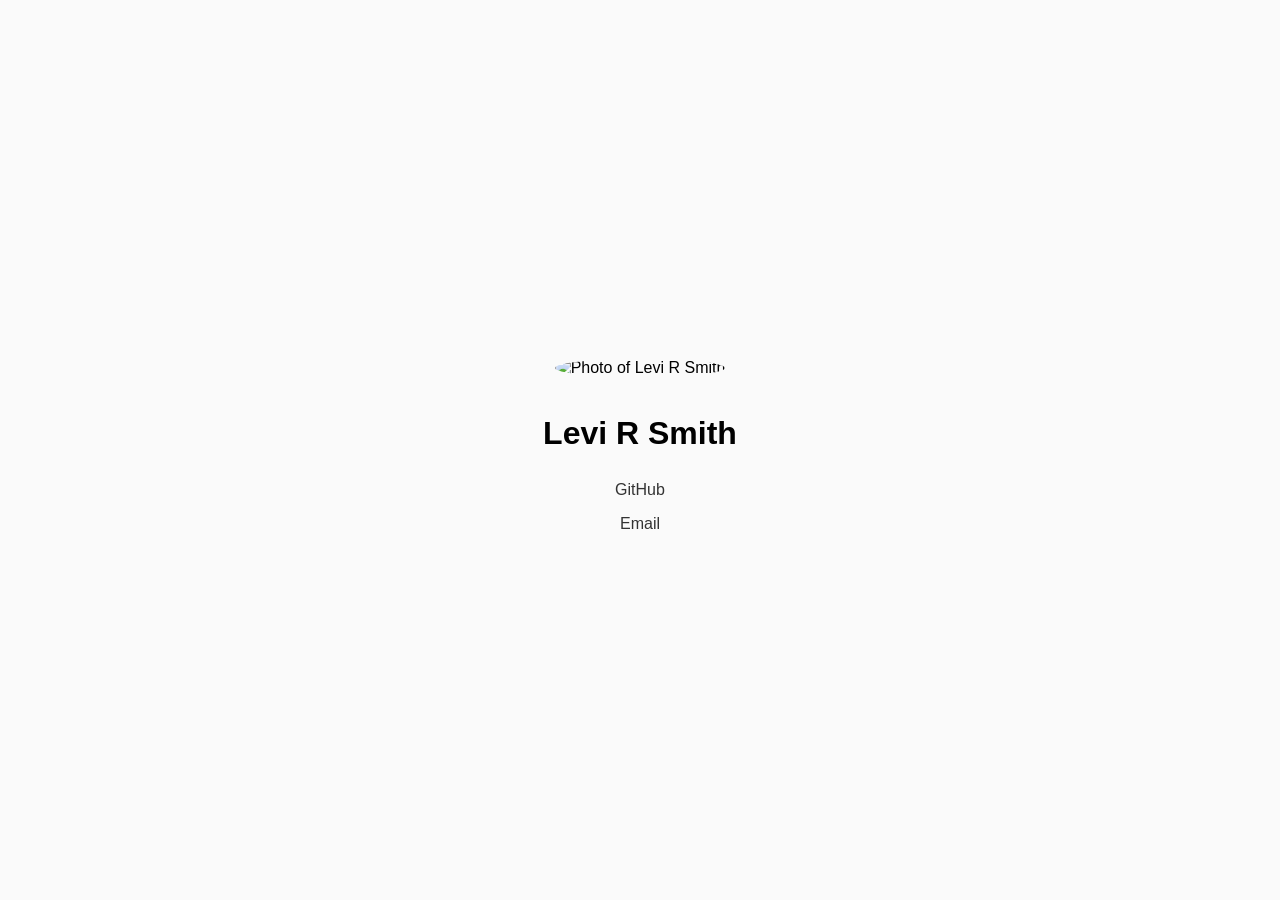
==== index.html @ dcf6ca4e "Create index.html" ====
<!DOCTYPE html>
<html lang="en">
<head>
  <meta charset="UTF-8">
  <title>Levi R Smith</title>
  <style>
    body { font-family: sans-serif; display: flex; flex-direction: column;
           align-items: center; justify-content: center; min-height: 100vh;
           margin: 0; background: #fafafa; }
    img { max-width: 200px; border-radius: 50%; margin-bottom: 1em; }
    a { margin: 0.5em; text-decoration: none; color: #333; }
  </style>
</head>
<body>
  <img src="your-photo.jpg" alt="Photo of Levi R Smith">
  <h1>Levi R Smith</h1>
  <a href="https://github.com/yourprofile">GitHub</a>
  <a href="mailto:you@levirsmith.com">Email</a>
</body>
</html>
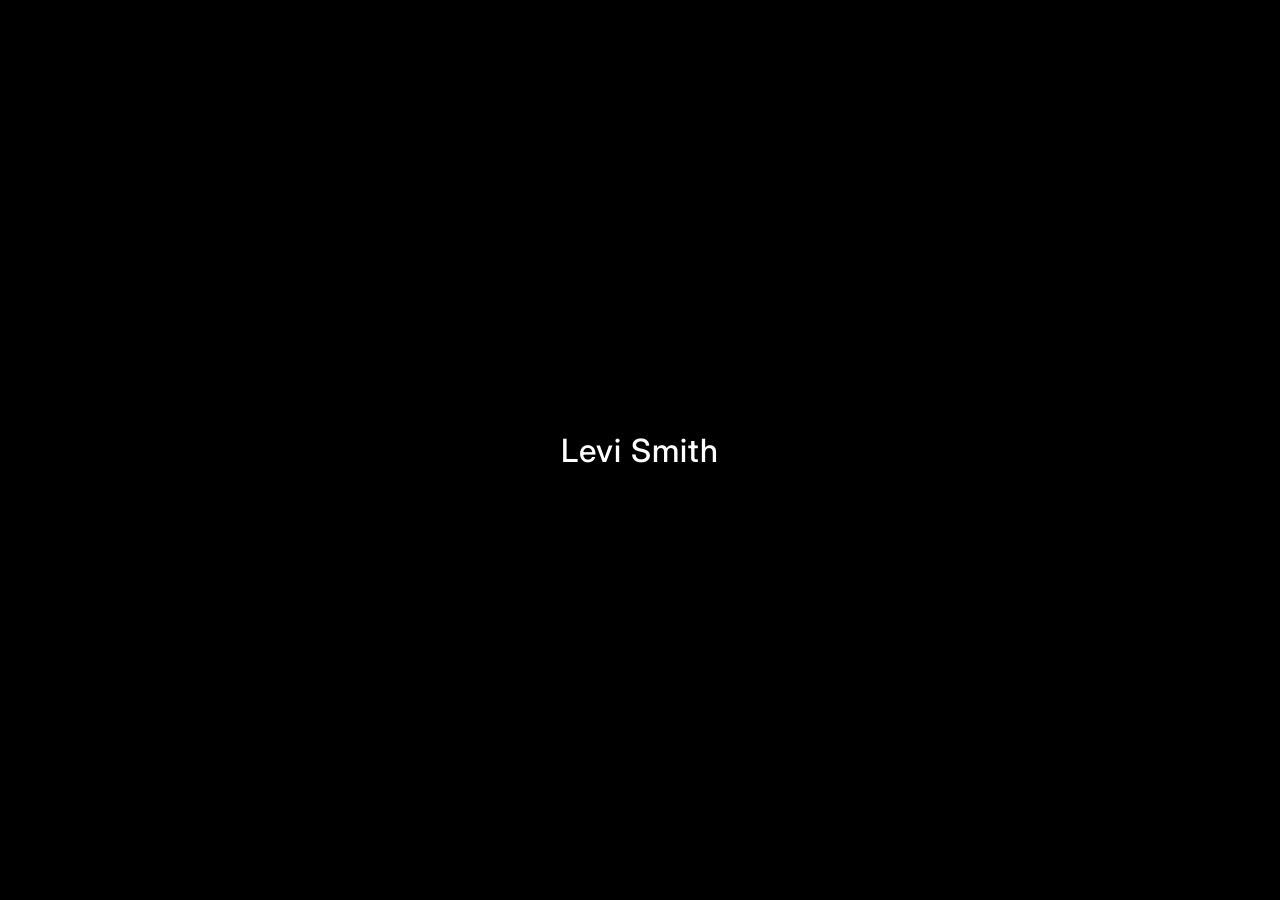
==== commit 57e3f774: "Update index.html changed background to black, removed photo and social links." ====
--- a/index.html
+++ b/index.html
@@ -2,19 +2,29 @@
 <html lang="en">
 <head>
   <meta charset="UTF-8">
-  <title>Levi R Smith</title>
+  <title>Levi Smith</title>
+  <link href="https://fonts.googleapis.com/css2?family=Inter:wght@300;500&display=swap" rel="stylesheet">
   <style>
-    body { font-family: sans-serif; display: flex; flex-direction: column;
-           align-items: center; justify-content: center; min-height: 100vh;
-           margin: 0; background: #fafafa; }
-    img { max-width: 200px; border-radius: 50%; margin-bottom: 1em; }
-    a { margin: 0.5em; text-decoration: none; color: #333; }
+    body {
+      font-family: 'Inter', sans-serif;
+      display: flex;
+      flex-direction: column;
+      align-items: center;
+      justify-content: center;
+      min-height: 100vh;
+      margin: 0;
+      background: #000;
+      color: #fff;
+    }
+    h1 {
+      font-weight: 500;
+      font-size: 2rem;
+      letter-spacing: 0.03em;
+      margin: 0;
+    }
   </style>
 </head>
 <body>
-  <img src="your-photo.jpg" alt="Photo of Levi R Smith">
-  <h1>Levi R Smith</h1>
-  <a href="https://github.com/yourprofile">GitHub</a>
-  <a href="mailto:you@levirsmith.com">Email</a>
+  <h1>Levi Smith</h1>
 </body>
 </html>
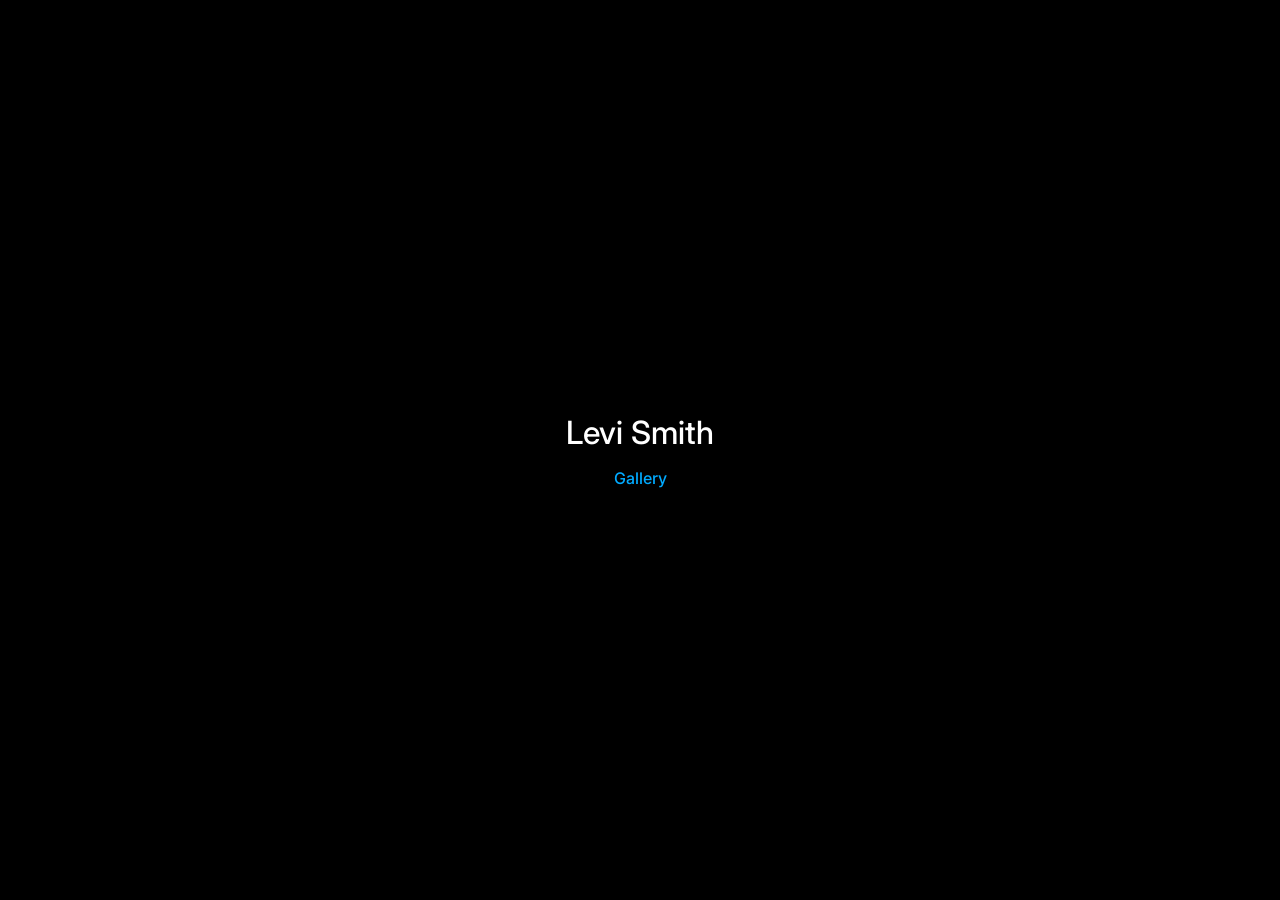
==== commit 3a88624d: "add photos link" ====
--- a/index.html
+++ b/index.html
@@ -19,12 +19,20 @@
     h1 {
       font-weight: 500;
       font-size: 2rem;
-      letter-spacing: 0.03em;
-      margin: 0;
+      margin: 0 0 1rem;
+    }
+    a {
+      color: #0af;
+      text-decoration: none;
+      font-weight: 500;
+    }
+    a:hover {
+      text-decoration: underline;
     }
   </style>
 </head>
 <body>
   <h1>Levi Smith</h1>
+  <a href="photos/">Gallery</a>
 </body>
 </html>
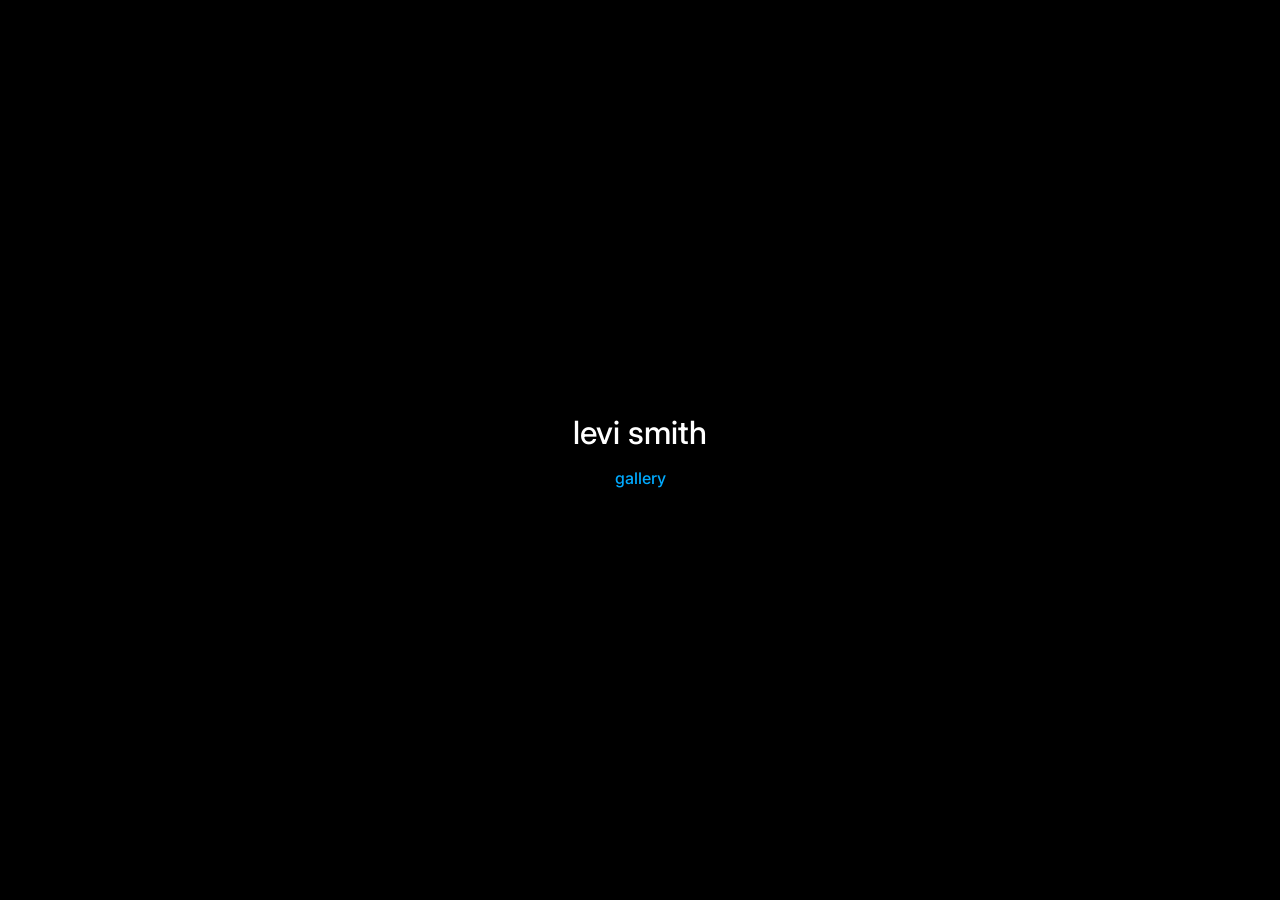
==== commit 82354d1f: "Update index.html made stuff lowercase" ====
--- a/index.html
+++ b/index.html
@@ -2,7 +2,7 @@
 <html lang="en">
 <head>
   <meta charset="UTF-8">
-  <title>Levi Smith</title>
+  <title>levi smith</title>
   <link href="https://fonts.googleapis.com/css2?family=Inter:wght@300;500&display=swap" rel="stylesheet">
   <style>
     body {
@@ -32,7 +32,7 @@
   </style>
 </head>
 <body>
-  <h1>Levi Smith</h1>
-  <a href="photos/">Gallery</a>
+  <h1>levi smith</h1>
+  <a href="photos/">gallery</a>
 </body>
 </html>
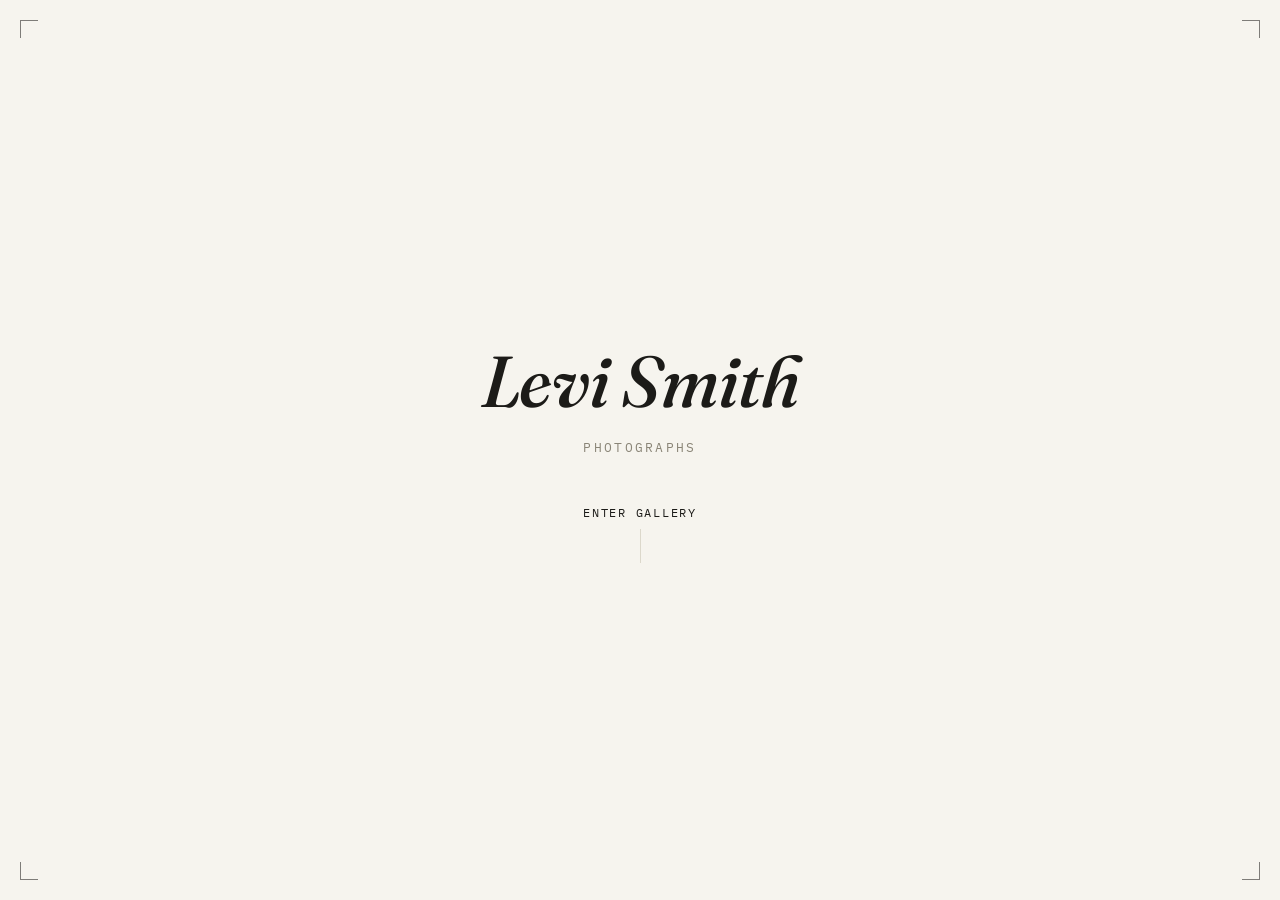
==== commit 335b9445: "Add files via upload" ====
--- a/index.html
+++ b/index.html
@@ -1,38 +1,27 @@
 <!DOCTYPE html>
 <html lang="en">
 <head>
-  <meta charset="UTF-8">
-  <title>levi smith</title>
-  <link href="https://fonts.googleapis.com/css2?family=Inter:wght@300;500&display=swap" rel="stylesheet">
-  <style>
-    body {
-      font-family: 'Inter', sans-serif;
-      display: flex;
-      flex-direction: column;
-      align-items: center;
-      justify-content: center;
-      min-height: 100vh;
-      margin: 0;
-      background: #000;
-      color: #fff;
-    }
-    h1 {
-      font-weight: 500;
-      font-size: 2rem;
-      margin: 0 0 1rem;
-    }
-    a {
-      color: #0af;
-      text-decoration: none;
-      font-weight: 500;
-    }
-    a:hover {
-      text-decoration: underline;
-    }
-  </style>
+  <meta charset="utf-8">
+  <meta name="viewport" content="width=device-width, initial-scale=1">
+  <title data-suffix="">levi smith</title>
+  <link rel="stylesheet" href="assets/css/site.css">
 </head>
 <body>
-  <h1>levi smith</h1>
-  <a href="photos/">gallery</a>
+  <span class="corner corner--tl"></span>
+  <span class="corner corner--tr"></span>
+  <span class="corner corner--bl"></span>
+  <span class="corner corner--br"></span>
+
+  <main class="home">
+    <h1 class="name" data-field="name">Levi Smith</h1>
+    <p class="tagline" data-field="tagline">photographs</p>
+    <a class="enter" href="photos/">
+      <span data-field="enterLabel">enter gallery</span>
+      <span class="enter-line"></span>
+    </a>
+  </main>
+
+  <script src="assets/js/fonts.js"></script>
+  <script src="assets/js/site.js"></script>
 </body>
 </html>
--- a/assets/css/site.css
+++ b/assets/css/site.css
@@ -0,0 +1,264 @@
+:root {
+  --color-bg: #f6f4ee;
+  --color-text: #1c1b18;
+  --color-muted: #8a8577;
+  --color-accent: #5c6b52;
+  --color-border: #dcd8cb;
+  --font-display: "Fraunces", serif;
+  --font-body: "Inter", sans-serif;
+  --font-mono: "IBM Plex Mono", monospace;
+}
+
+* { box-sizing: border-box; }
+
+html, body {
+  margin: 0;
+  padding: 0;
+  background: var(--color-bg);
+  color: var(--color-text);
+  font-family: var(--font-body);
+  -webkit-font-smoothing: antialiased;
+}
+
+body {
+  min-height: 100vh;
+  position: relative;
+}
+
+a { color: inherit; }
+
+/* corner ticks — the recurring mark that frames every page, like a slide mount */
+.corner {
+  position: fixed;
+  width: 18px;
+  height: 18px;
+  border-color: var(--color-muted);
+  opacity: 0.55;
+  z-index: 5;
+  pointer-events: none;
+}
+.corner--tl { top: 20px; left: 20px; border-top: 1px solid; border-left: 1px solid; }
+.corner--tr { top: 20px; right: 20px; border-top: 1px solid; border-right: 1px solid; }
+.corner--bl { bottom: 20px; left: 20px; border-bottom: 1px solid; border-left: 1px solid; }
+.corner--br { bottom: 20px; right: 20px; border-bottom: 1px solid; border-right: 1px solid; }
+
+@media (max-width: 640px) {
+  .corner { width: 12px; height: 12px; }
+  .corner--tl, .corner--tr { top: 12px; }
+  .corner--bl, .corner--br { bottom: 12px; }
+  .corner--tl, .corner--bl { left: 12px; }
+  .corner--tr, .corner--br { right: 12px; }
+}
+
+/* ---------- home ---------- */
+.home {
+  min-height: 100vh;
+  display: flex;
+  flex-direction: column;
+  align-items: center;
+  justify-content: center;
+  text-align: center;
+  padding: 2rem;
+}
+
+.home .name {
+  font-family: var(--font-display);
+  font-weight: 500;
+  font-size: clamp(2.5rem, 7vw, 4.5rem);
+  letter-spacing: -0.01em;
+  margin: 0;
+  font-style: italic;
+}
+
+.home .tagline {
+  font-family: var(--font-mono);
+  font-size: 0.8rem;
+  letter-spacing: 0.18em;
+  text-transform: uppercase;
+  color: var(--color-muted);
+  margin: 0.9rem 0 3rem;
+}
+
+.enter {
+  position: relative;
+  display: inline-flex;
+  flex-direction: column;
+  align-items: center;
+  gap: 0.6rem;
+  text-decoration: none;
+  font-family: var(--font-mono);
+  font-size: 0.78rem;
+  letter-spacing: 0.14em;
+  text-transform: uppercase;
+  color: var(--color-text);
+}
+
+.enter .enter-line {
+  width: 1px;
+  height: 34px;
+  background: var(--color-border);
+  transition: height 0.35s ease, background 0.35s ease;
+}
+
+.enter:hover .enter-line {
+  height: 48px;
+  background: var(--color-accent);
+}
+
+/* ---------- gallery ---------- */
+.gallery-page {
+  padding: 6rem 6vw 5rem;
+}
+
+@media (max-width: 640px) {
+  .gallery-page { padding: 5rem 1.25rem 4rem; }
+}
+
+.gallery-header {
+  text-align: center;
+  margin-bottom: 3.5rem;
+}
+
+.gallery-header .g-title {
+  font-family: var(--font-display);
+  font-style: italic;
+  font-weight: 500;
+  font-size: clamp(2rem, 5vw, 3rem);
+  margin: 0 0 0.5rem;
+}
+
+.gallery-header .g-note {
+  font-family: var(--font-mono);
+  font-size: 0.75rem;
+  letter-spacing: 0.16em;
+  text-transform: uppercase;
+  color: var(--color-muted);
+  margin: 0;
+}
+
+.grid {
+  display: grid;
+  grid-template-columns: repeat(auto-fit, minmax(260px, 1fr));
+  gap: 2px;
+  background: var(--color-border);
+  border: 1px solid var(--color-border);
+}
+
+.frame {
+  position: relative;
+  background: var(--color-bg);
+  overflow: hidden;
+  cursor: zoom-in;
+}
+
+.frame .frame-img-wrap {
+  aspect-ratio: 4 / 5;
+  overflow: hidden;
+}
+
+.frame img {
+  width: 100%;
+  height: 100%;
+  object-fit: cover;
+  display: block;
+  transition: transform 0.6s ease;
+}
+
+.frame:hover img {
+  transform: scale(1.04);
+}
+
+.frame .label {
+  position: absolute;
+  left: 0;
+  right: 0;
+  bottom: 0;
+  display: flex;
+  justify-content: space-between;
+  align-items: baseline;
+  gap: 0.5rem;
+  padding: 0.6rem 0.75rem;
+  background: linear-gradient(to top, rgba(0,0,0,0.55), rgba(0,0,0,0));
+  color: #f6f4ee;
+  font-family: var(--font-mono);
+  font-size: 0.68rem;
+  letter-spacing: 0.06em;
+  transform: translateY(100%);
+  transition: transform 0.3s ease;
+}
+
+.frame:hover .label { transform: translateY(0); }
+
+.frame .label .n { opacity: 0.65; }
+
+.back-link {
+  display: block;
+  text-align: center;
+  margin-top: 4rem;
+  font-family: var(--font-mono);
+  font-size: 0.75rem;
+  letter-spacing: 0.14em;
+  text-transform: uppercase;
+  text-decoration: none;
+  color: var(--color-muted);
+}
+
+.back-link:hover { color: var(--color-accent); }
+
+/* ---------- lightbox ---------- */
+.lightbox {
+  position: fixed;
+  inset: 0;
+  background: rgba(15, 14, 12, 0.94);
+  display: none;
+  align-items: center;
+  justify-content: center;
+  z-index: 50;
+  padding: 4vh 4vw;
+}
+
+.lightbox.open { display: flex; }
+
+.lightbox img {
+  max-width: 100%;
+  max-height: 84vh;
+  object-fit: contain;
+}
+
+.lightbox-caption {
+  position: fixed;
+  bottom: 3vh;
+  left: 0;
+  right: 0;
+  text-align: center;
+  font-family: var(--font-mono);
+  font-size: 0.75rem;
+  letter-spacing: 0.1em;
+  color: #f6f4ee;
+  opacity: 0.75;
+}
+
+.lightbox-close {
+  position: fixed;
+  top: 24px;
+  right: 28px;
+  font-family: var(--font-mono);
+  font-size: 0.75rem;
+  letter-spacing: 0.1em;
+  color: #f6f4ee;
+  background: none;
+  border: 1px solid rgba(246, 244, 238, 0.3);
+  padding: 0.4rem 0.7rem;
+  cursor: pointer;
+  text-transform: uppercase;
+}
+
+.lightbox-close:hover { border-color: #f6f4ee; }
+
+.empty-state {
+  text-align: center;
+  font-family: var(--font-mono);
+  font-size: 0.8rem;
+  color: var(--color-muted);
+  padding: 4rem 1rem;
+}
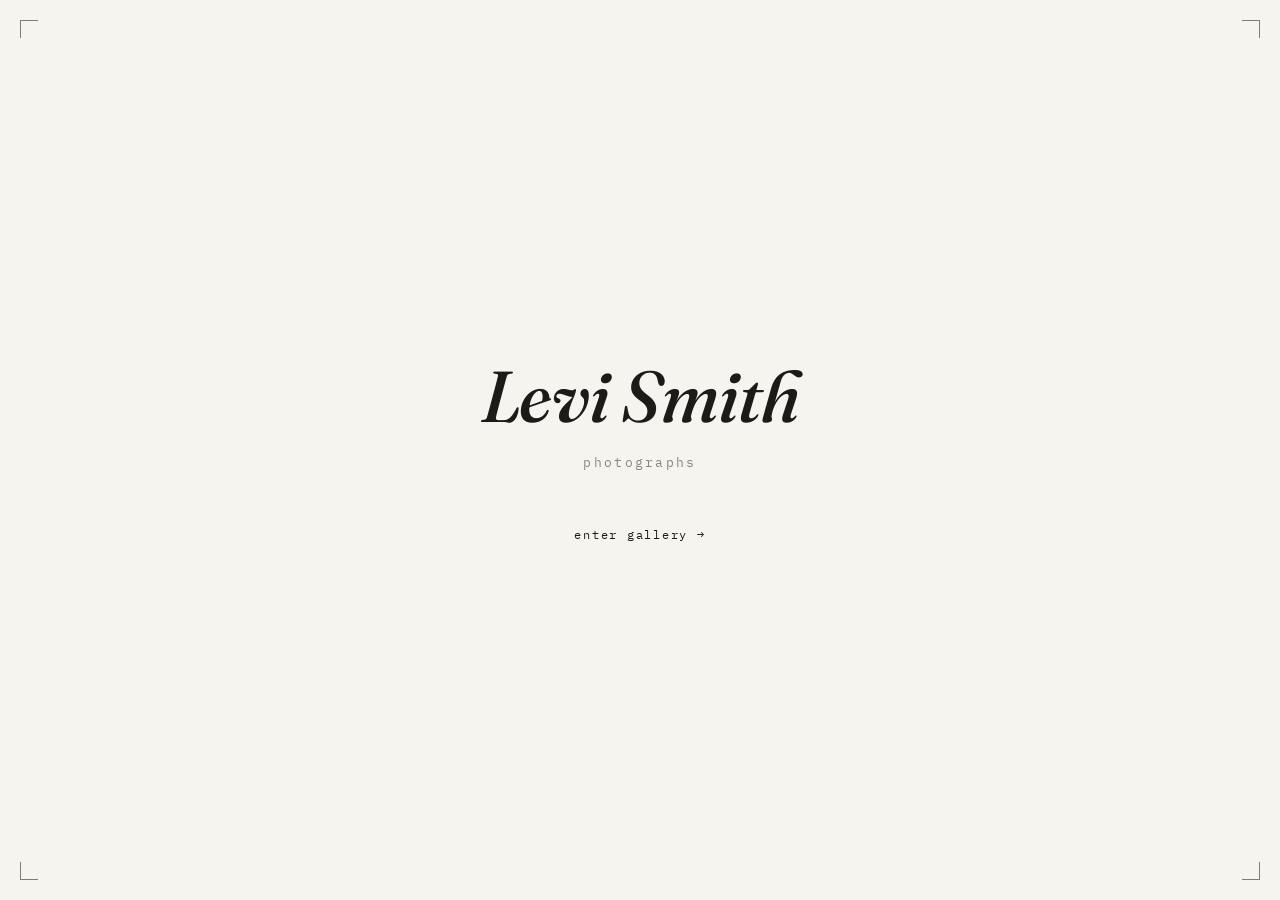
==== commit 7dc9aae8: "Update site design: arrow link, rounded gallery frames, label-case option Brings in a refreshed temp" ====
--- a/index.html
+++ b/index.html
@@ -17,7 +17,7 @@
     <p class="tagline" data-field="tagline">photographs</p>
     <a class="enter" href="photos/">
       <span data-field="enterLabel">enter gallery</span>
-      <span class="enter-line"></span>
+      <span class="enter-arrow" aria-hidden="true">&#8594;</span>
     </a>
   </main>
 
--- a/assets/css/site.css
+++ b/assets/css/site.css
@@ -7,6 +7,7 @@
   --font-display: "Fraunces", serif;
   --font-body: "Inter", sans-serif;
   --font-mono: "IBM Plex Mono", monospace;
+  --label-case: none;
 }
 
 * { box-sizing: border-box; }
@@ -74,7 +75,7 @@
   font-family: var(--font-mono);
   font-size: 0.8rem;
   letter-spacing: 0.18em;
-  text-transform: uppercase;
+  text-transform: var(--label-case);
   color: var(--color-muted);
   margin: 0.9rem 0 3rem;
 }
@@ -82,27 +83,30 @@
 .enter {
   position: relative;
   display: inline-flex;
-  flex-direction: column;
-  align-items: center;
-  gap: 0.6rem;
+  flex-direction: row;
+  align-items: center;
+  gap: 0.55rem;
   text-decoration: none;
   font-family: var(--font-mono);
   font-size: 0.78rem;
   letter-spacing: 0.14em;
-  text-transform: uppercase;
+  text-transform: var(--label-case);
   color: var(--color-text);
-}
-
-.enter .enter-line {
-  width: 1px;
-  height: 34px;
-  background: var(--color-border);
-  transition: height 0.35s ease, background 0.35s ease;
-}
-
-.enter:hover .enter-line {
-  height: 48px;
-  background: var(--color-accent);
+  padding: 0.4rem 0.2rem;
+}
+
+.enter .enter-arrow {
+  display: inline-block;
+  transition: transform 0.3s ease, color 0.3s ease;
+}
+
+.enter:hover .enter-arrow {
+  transform: translateX(7px);
+  color: var(--color-accent);
+}
+
+.enter:hover {
+  color: var(--color-accent);
 }
 
 /* ---------- gallery ---------- */
@@ -113,6 +117,22 @@
 @media (max-width: 640px) {
   .gallery-page { padding: 5rem 1.25rem 4rem; }
 }
+
+.home-link {
+  display: inline-flex;
+  align-items: center;
+  gap: 0.4rem;
+  margin-bottom: 2.5rem;
+  font-family: var(--font-mono);
+  font-size: 0.75rem;
+  letter-spacing: 0.12em;
+  text-transform: var(--label-case);
+  text-decoration: none;
+  color: var(--color-muted);
+  transition: color 0.25s ease;
+}
+
+.home-link:hover { color: var(--color-accent); }
 
 .gallery-header {
   text-align: center;
@@ -131,7 +151,7 @@
   font-family: var(--font-mono);
   font-size: 0.75rem;
   letter-spacing: 0.16em;
-  text-transform: uppercase;
+  text-transform: var(--label-case);
   color: var(--color-muted);
   margin: 0;
 }
@@ -142,6 +162,8 @@
   gap: 2px;
   background: var(--color-border);
   border: 1px solid var(--color-border);
+  border-radius: 12px;
+  overflow: hidden;
 }
 
 .frame {
@@ -149,11 +171,13 @@
   background: var(--color-bg);
   overflow: hidden;
   cursor: zoom-in;
+  border-radius: 8px;
 }
 
 .frame .frame-img-wrap {
   aspect-ratio: 4 / 5;
   overflow: hidden;
+  border-radius: 8px;
 }
 
 .frame img {
@@ -191,20 +215,6 @@
 
 .frame .label .n { opacity: 0.65; }
 
-.back-link {
-  display: block;
-  text-align: center;
-  margin-top: 4rem;
-  font-family: var(--font-mono);
-  font-size: 0.75rem;
-  letter-spacing: 0.14em;
-  text-transform: uppercase;
-  text-decoration: none;
-  color: var(--color-muted);
-}
-
-.back-link:hover { color: var(--color-accent); }
-
 /* ---------- lightbox ---------- */
 .lightbox {
   position: fixed;
@@ -250,7 +260,7 @@
   border: 1px solid rgba(246, 244, 238, 0.3);
   padding: 0.4rem 0.7rem;
   cursor: pointer;
-  text-transform: uppercase;
+  text-transform: var(--label-case);
 }
 
 .lightbox-close:hover { border-color: #f6f4ee; }
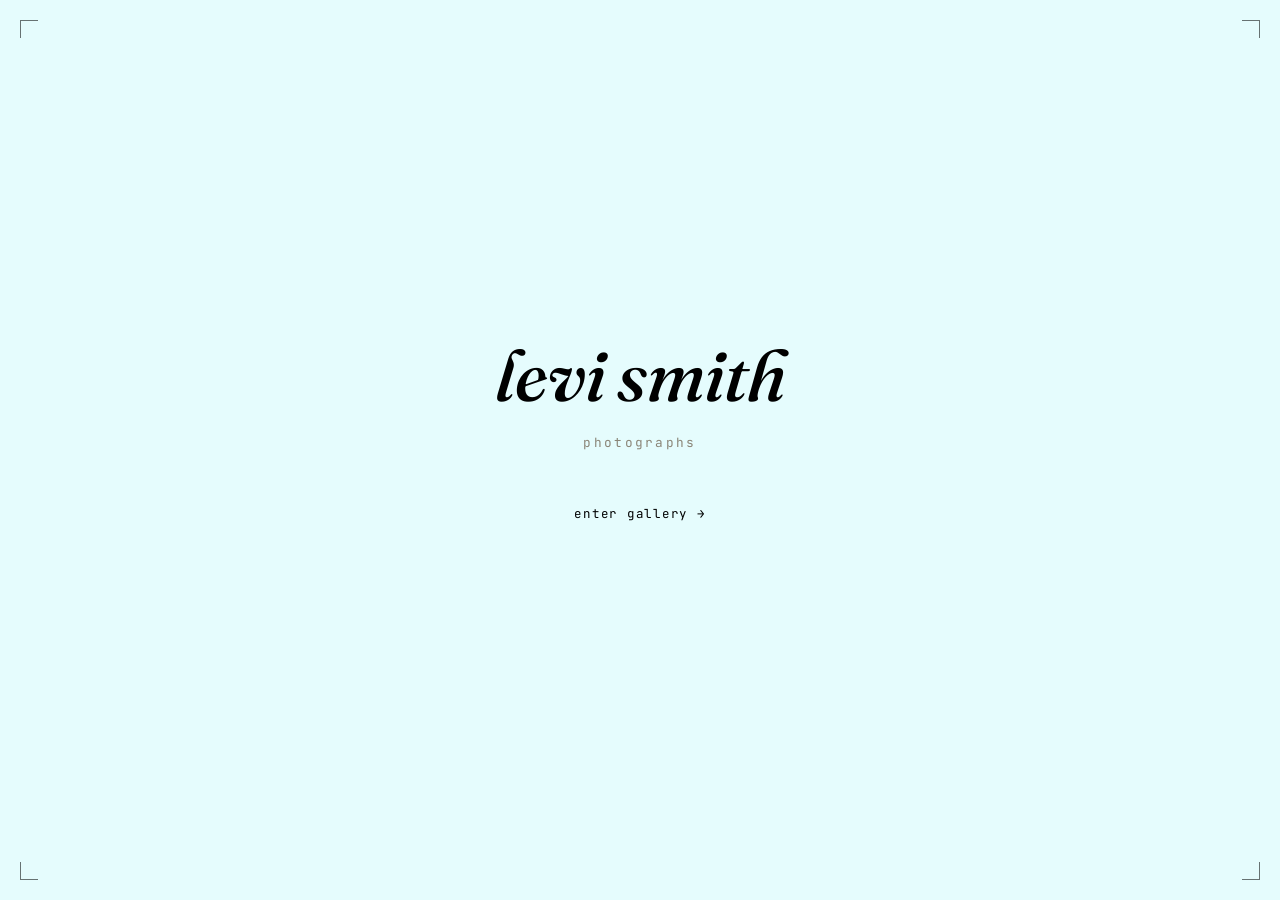
==== commit d1041635: "Expand the control panel, add collections, photo metadata and About/Contact Renames admin/ to studio" ====
--- a/index.html
+++ b/index.html
@@ -6,19 +6,20 @@
   <title data-suffix="">levi smith</title>
   <link rel="stylesheet" href="assets/css/site.css">
 </head>
-<body>
+<body data-depth="0" data-page="home">
   <span class="corner corner--tl"></span>
   <span class="corner corner--tr"></span>
   <span class="corner corner--bl"></span>
   <span class="corner corner--br"></span>
 
   <main class="home">
-    <h1 class="name" data-field="name">Levi Smith</h1>
+    <h1 class="name" data-field="name">levi smith</h1>
     <p class="tagline" data-field="tagline">photographs</p>
     <a class="enter" href="photos/">
       <span data-field="enterLabel">enter gallery</span>
       <span class="enter-arrow" aria-hidden="true">&#8594;</span>
     </a>
+    <nav class="site-nav" id="site-nav" hidden></nav>
   </main>
 
   <script src="assets/js/fonts.js"></script>
--- a/assets/css/site.css
+++ b/assets/css/site.css
@@ -1,13 +1,60 @@
+/* Every value the studio panel can change is a custom property here. The
+   defaults below deliberately match the site as it already looks, so a config
+   that omits a setting renders exactly as it did before that setting existed. */
 :root {
+  /* colors */
   --color-bg: #f6f4ee;
   --color-text: #1c1b18;
   --color-muted: #8a8577;
   --color-accent: #5c6b52;
   --color-border: #dcd8cb;
+
+  /* families */
   --font-display: "Fraunces", serif;
   --font-body: "Inter", sans-serif;
   --font-mono: "IBM Plex Mono", monospace;
+
+  /* weights + italics, per role */
+  --weight-display: 500;
+  --style-display: italic;
+  --weight-body: 400;
+  --style-body: normal;
+  --weight-mono: 400;
+  --style-mono: normal;
+
+  /* type scale */
+  --size-name: 4.5rem;
+  --size-tagline: 0.8rem;
+  --size-gtitle: 3rem;
+  --size-label: 0.75rem;
+  --size-caption: 0.68rem;
+  --size-body: 1rem;
+
+  /* letter spacing */
+  --ls-label: 0.18em;
+  --ls-heading: -0.01em;
+
+  /* text transform for labels */
   --label-case: none;
+
+  /* layout */
+  --grid-min: 260px;
+  --grid-gap: 2px;
+  --frame-aspect: 4 / 5;
+  --page-max: none;
+  --gallery-pad-y: 6rem;
+  --gallery-pad-x: 6vw;
+  --home-align: center;
+
+  /* shape + motion */
+  --radius-grid: 12px;
+  --radius-frame: 8px;
+  --radius-image: 8px;
+  --border-width: 1px;
+  --hover-zoom: 1.04;
+  --transition: 0.6s;
+  --corner-size: 18px;
+  --corner-display: block;
 }
 
 * { box-sizing: border-box; }
@@ -18,6 +65,9 @@
   background: var(--color-bg);
   color: var(--color-text);
   font-family: var(--font-body);
+  font-weight: var(--weight-body);
+  font-style: var(--style-body);
+  font-size: var(--size-body);
   -webkit-font-smoothing: antialiased;
 }
 
@@ -31,8 +81,9 @@
 /* corner ticks — the recurring mark that frames every page, like a slide mount */
 .corner {
   position: fixed;
-  width: 18px;
-  height: 18px;
+  display: var(--corner-display);
+  width: var(--corner-size);
+  height: var(--corner-size);
   border-color: var(--color-muted);
   opacity: 0.55;
   z-index: 5;
@@ -44,19 +95,41 @@
 .corner--br { bottom: 20px; right: 20px; border-bottom: 1px solid; border-right: 1px solid; }
 
 @media (max-width: 640px) {
-  .corner { width: 12px; height: 12px; }
+  .corner { width: calc(var(--corner-size) * 0.66); height: calc(var(--corner-size) * 0.66); }
   .corner--tl, .corner--tr { top: 12px; }
   .corner--bl, .corner--br { bottom: 12px; }
   .corner--tl, .corner--bl { left: 12px; }
   .corner--tr, .corner--br { right: 12px; }
 }
+
+/* ---------- shared nav (about / contact, when enabled) ---------- */
+.site-nav {
+  display: flex;
+  justify-content: center;
+  gap: 1.5rem;
+  margin-top: 2.5rem;
+}
+
+.site-nav a {
+  font-family: var(--font-mono);
+  font-weight: var(--weight-mono);
+  font-style: var(--style-mono);
+  font-size: var(--size-caption);
+  letter-spacing: 0.12em;
+  text-transform: var(--label-case);
+  text-decoration: none;
+  color: var(--color-muted);
+  transition: color 0.25s ease;
+}
+
+.site-nav a:hover { color: var(--color-accent); }
 
 /* ---------- home ---------- */
 .home {
   min-height: 100vh;
   display: flex;
   flex-direction: column;
-  align-items: center;
+  align-items: var(--home-align);
   justify-content: center;
   text-align: center;
   padding: 2rem;
@@ -64,17 +137,19 @@
 
 .home .name {
   font-family: var(--font-display);
-  font-weight: 500;
-  font-size: clamp(2.5rem, 7vw, 4.5rem);
-  letter-spacing: -0.01em;
+  font-weight: var(--weight-display);
+  font-style: var(--style-display);
+  font-size: clamp(2.5rem, 7vw, var(--size-name));
+  letter-spacing: var(--ls-heading);
   margin: 0;
-  font-style: italic;
 }
 
 .home .tagline {
   font-family: var(--font-mono);
-  font-size: 0.8rem;
-  letter-spacing: 0.18em;
+  font-weight: var(--weight-mono);
+  font-style: var(--style-mono);
+  font-size: var(--size-tagline);
+  letter-spacing: var(--ls-label);
   text-transform: var(--label-case);
   color: var(--color-muted);
   margin: 0.9rem 0 3rem;
@@ -88,6 +163,8 @@
   gap: 0.55rem;
   text-decoration: none;
   font-family: var(--font-mono);
+  font-weight: var(--weight-mono);
+  font-style: var(--style-mono);
   font-size: 0.78rem;
   letter-spacing: 0.14em;
   text-transform: var(--label-case);
@@ -111,7 +188,9 @@
 
 /* ---------- gallery ---------- */
 .gallery-page {
-  padding: 6rem 6vw 5rem;
+  padding: var(--gallery-pad-y) var(--gallery-pad-x) 5rem;
+  max-width: var(--page-max);
+  margin: 0 auto;
 }
 
 @media (max-width: 640px) {
@@ -124,7 +203,9 @@
   gap: 0.4rem;
   margin-bottom: 2.5rem;
   font-family: var(--font-mono);
-  font-size: 0.75rem;
+  font-weight: var(--weight-mono);
+  font-style: var(--style-mono);
+  font-size: var(--size-label);
   letter-spacing: 0.12em;
   text-transform: var(--label-case);
   text-decoration: none;
@@ -141,28 +222,62 @@
 
 .gallery-header .g-title {
   font-family: var(--font-display);
-  font-style: italic;
-  font-weight: 500;
-  font-size: clamp(2rem, 5vw, 3rem);
+  font-style: var(--style-display);
+  font-weight: var(--weight-display);
+  font-size: clamp(2rem, 5vw, var(--size-gtitle));
   margin: 0 0 0.5rem;
 }
 
 .gallery-header .g-note {
   font-family: var(--font-mono);
-  font-size: 0.75rem;
+  font-weight: var(--weight-mono);
+  font-style: var(--style-mono);
+  font-size: var(--size-label);
   letter-spacing: 0.16em;
   text-transform: var(--label-case);
   color: var(--color-muted);
   margin: 0;
+}
+
+/* ---------- collections ---------- */
+.collection {
+  margin-bottom: 4.5rem;
+}
+
+.collection:last-child { margin-bottom: 0; }
+
+.collection-head {
+  margin-bottom: 1.5rem;
+  padding-bottom: 0.9rem;
+  border-bottom: var(--border-width) solid var(--color-border);
+}
+
+.collection-head .c-title {
+  font-family: var(--font-display);
+  font-style: var(--style-display);
+  font-weight: var(--weight-display);
+  font-size: clamp(1.3rem, 3vw, 1.9rem);
+  margin: 0;
+}
+
+.collection-head .c-desc {
+  font-family: var(--font-mono);
+  font-weight: var(--weight-mono);
+  font-size: var(--size-caption);
+  letter-spacing: 0.08em;
+  text-transform: var(--label-case);
+  color: var(--color-muted);
+  margin: 0.45rem 0 0;
+  line-height: 1.6;
 }
 
 .grid {
   display: grid;
-  grid-template-columns: repeat(auto-fit, minmax(260px, 1fr));
-  gap: 2px;
+  grid-template-columns: repeat(auto-fit, minmax(var(--grid-min), 1fr));
+  gap: var(--grid-gap);
   background: var(--color-border);
-  border: 1px solid var(--color-border);
-  border-radius: 12px;
+  border: var(--border-width) solid var(--color-border);
+  border-radius: var(--radius-grid);
   overflow: hidden;
 }
 
@@ -171,13 +286,13 @@
   background: var(--color-bg);
   overflow: hidden;
   cursor: zoom-in;
-  border-radius: 8px;
+  border-radius: var(--radius-frame);
 }
 
 .frame .frame-img-wrap {
-  aspect-ratio: 4 / 5;
+  aspect-ratio: var(--frame-aspect);
   overflow: hidden;
-  border-radius: 8px;
+  border-radius: var(--radius-image);
 }
 
 .frame img {
@@ -185,11 +300,11 @@
   height: 100%;
   object-fit: cover;
   display: block;
-  transition: transform 0.6s ease;
+  transition: transform var(--transition) ease;
 }
 
 .frame:hover img {
-  transform: scale(1.04);
+  transform: scale(var(--hover-zoom));
 }
 
 .frame .label {
@@ -205,7 +320,9 @@
   background: linear-gradient(to top, rgba(0,0,0,0.55), rgba(0,0,0,0));
   color: #f6f4ee;
   font-family: var(--font-mono);
-  font-size: 0.68rem;
+  font-weight: var(--weight-mono);
+  font-style: var(--style-mono);
+  font-size: var(--size-caption);
   letter-spacing: 0.06em;
   transform: translateY(100%);
   transition: transform 0.3s ease;
@@ -213,7 +330,98 @@
 
 .frame:hover .label { transform: translateY(0); }
 
-.frame .label .n { opacity: 0.65; }
+.frame .label .n { opacity: 0.65; flex-shrink: 0; }
+
+.frame .label .cap { display: block; }
+
+.frame .label .meta {
+  display: block;
+  margin-top: 0.2rem;
+  opacity: 0.7;
+  font-size: 0.92em;
+  letter-spacing: 0.04em;
+}
+
+/* caption always visible */
+[data-caption-mode="always"] .frame .label { transform: translateY(0); }
+
+/* caption below the image, in the page's own colors rather than overlaid */
+[data-caption-mode="below"] .frame .label {
+  position: static;
+  transform: none;
+  background: none;
+  color: var(--color-text);
+  padding: 0.6rem 0.2rem 0.7rem;
+}
+[data-caption-mode="below"] .frame .label .meta { color: var(--color-muted); opacity: 1; }
+[data-caption-mode="below"] .frame { background: var(--color-bg); }
+
+/* photo numbers off */
+[data-show-numbers="false"] .frame .label .n { display: none; }
+
+/* ---------- about / contact ---------- */
+.text-page {
+  padding: var(--gallery-pad-y) var(--gallery-pad-x) 5rem;
+  max-width: 68ch;
+  margin: 0 auto;
+}
+
+@media (max-width: 640px) {
+  .text-page { padding: 5rem 1.25rem 4rem; }
+}
+
+.text-page .p-title {
+  font-family: var(--font-display);
+  font-style: var(--style-display);
+  font-weight: var(--weight-display);
+  font-size: clamp(2rem, 5vw, var(--size-gtitle));
+  margin: 0 0 2rem;
+}
+
+.text-page .p-body p {
+  line-height: 1.8;
+  margin: 0 0 1.3rem;
+}
+
+.text-page .portrait {
+  width: 100%;
+  max-width: 320px;
+  border-radius: var(--radius-image);
+  margin: 0 0 2rem;
+  display: block;
+}
+
+.contact-email {
+  display: inline-block;
+  font-family: var(--font-mono);
+  font-weight: var(--weight-mono);
+  font-size: 0.95rem;
+  letter-spacing: 0.04em;
+  color: var(--color-accent);
+  margin-bottom: 2rem;
+}
+
+.contact-links {
+  list-style: none;
+  padding: 0;
+  margin: 0;
+  display: flex;
+  flex-direction: column;
+  gap: 0.75rem;
+}
+
+.contact-links a {
+  font-family: var(--font-mono);
+  font-weight: var(--weight-mono);
+  font-size: var(--size-label);
+  letter-spacing: 0.1em;
+  text-transform: var(--label-case);
+  text-decoration: none;
+  color: var(--color-muted);
+  transition: color 0.25s ease;
+}
+
+.contact-links a:hover { color: var(--color-accent); }
 
 /* ---------- lightbox ---------- */
 .lightbox {
@@ -242,7 +450,8 @@
   right: 0;
   text-align: center;
   font-family: var(--font-mono);
-  font-size: 0.75rem;
+  font-weight: var(--weight-mono);
+  font-size: var(--size-label);
   letter-spacing: 0.1em;
   color: #f6f4ee;
   opacity: 0.75;
@@ -253,7 +462,8 @@
   top: 24px;
   right: 28px;
   font-family: var(--font-mono);
-  font-size: 0.75rem;
+  font-weight: var(--weight-mono);
+  font-size: var(--size-label);
   letter-spacing: 0.1em;
   color: #f6f4ee;
   background: none;
@@ -265,6 +475,9 @@
 
 .lightbox-close:hover { border-color: #f6f4ee; }
 
+/* lightbox disabled — frames are no longer clickable */
+[data-lightbox="off"] .frame { cursor: default; }
+
 .empty-state {
   text-align: center;
   font-family: var(--font-mono);
